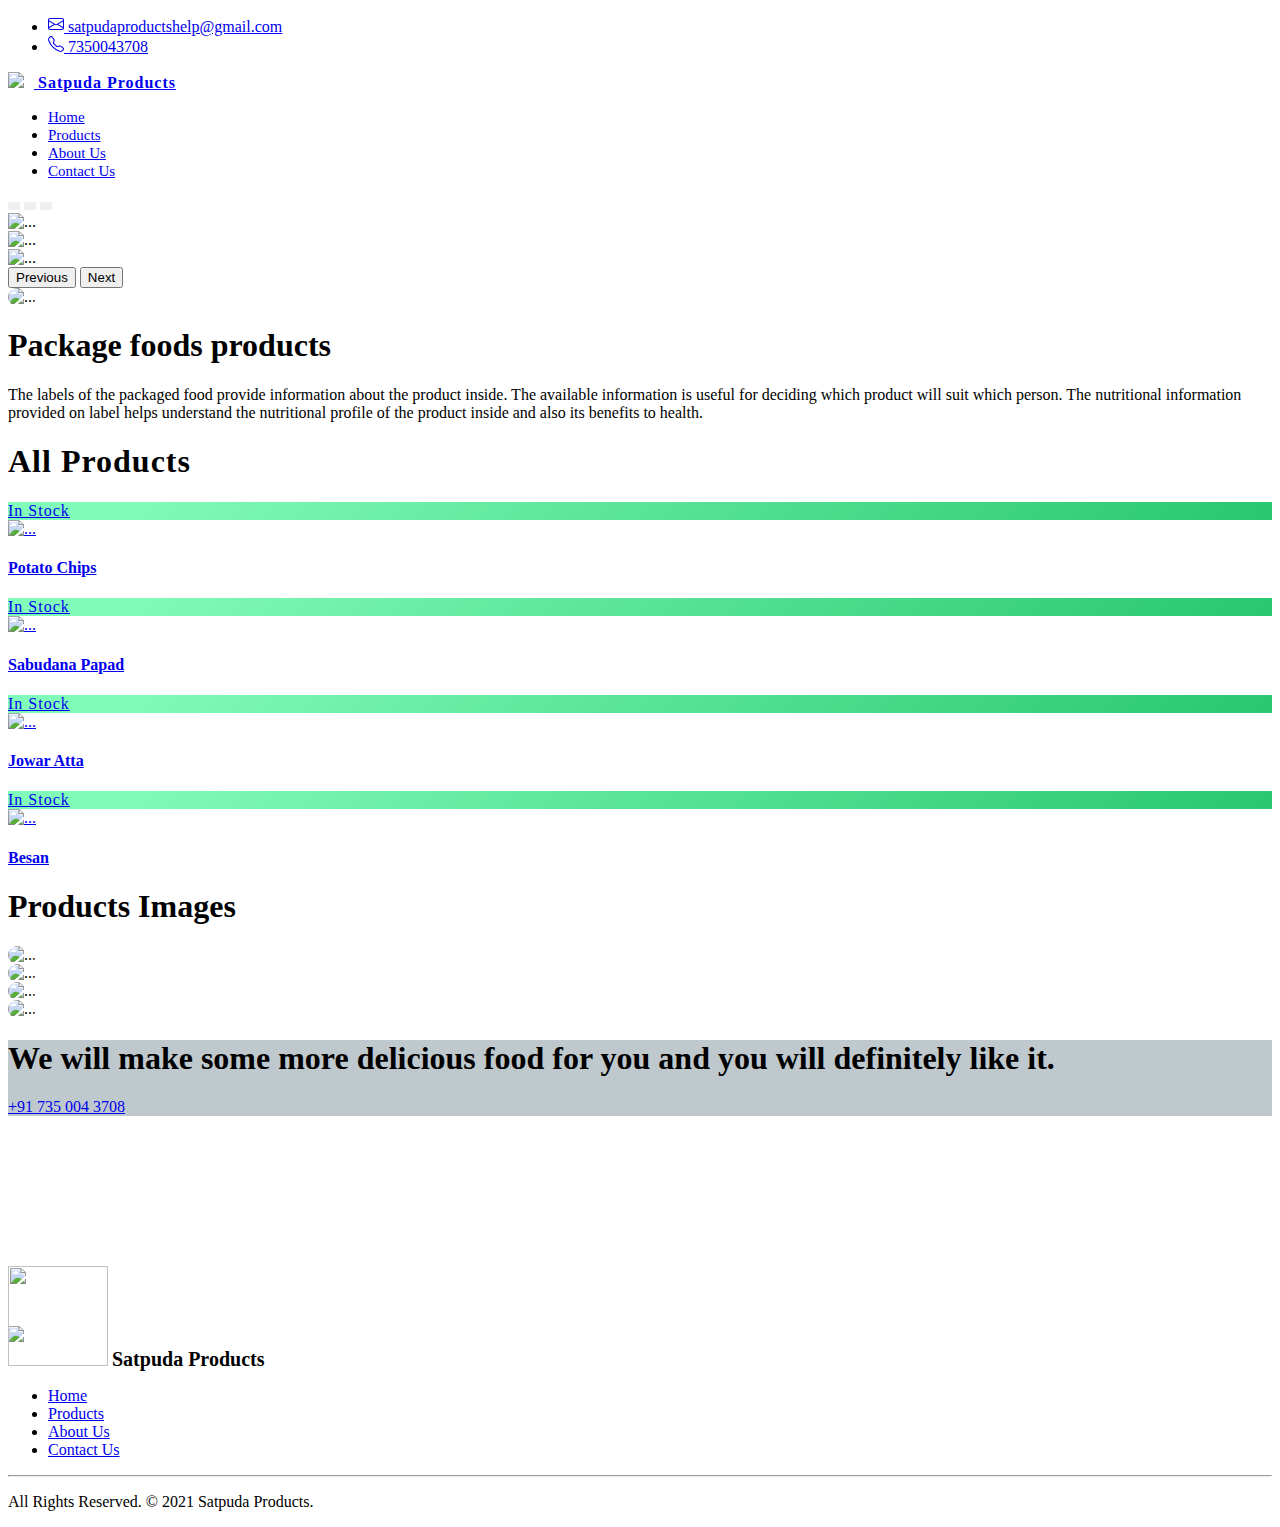
==== index.html @ 6eb0461f "Add files via upload" ====
<!doctype html>
<html lang="en">
<head>
    <meta name="google-site-verification" content="SL37putBt49HP5lTNJOA6Pmgq0PEy4MWUOmWwK0E7gw" />
    <!-- Required meta tags -->
    <meta charset="utf-8">
    <meta name="viewport" content="width=device-width, initial-scale=1">

    <title>Home</title>

    <!-- Bootstrap CSS -->
    <link href="css/bootstrap.min.css" rel="stylesheet">
    <link rel="stylesheet" type="text/css" href="css/style.css">

    <link href="https://unpkg.com/aos@2.3.1/dist/aos.css" rel="stylesheet">
</head>
<body>

    <nav class="py-0 bg-light border-bottom">
      <div class="container d-flex flex-wrap justify-content-end">
        <ul class="nav py-0">
            <li class="nav-item">
                <a href="#" class="nav-link link-dark px-2">
                    <svg xmlns="http://www.w3.org/2000/svg" width="16" height="16" fill="currentColor" class="bi bi-envelope" viewBox="0 0 16 16">
                        <path d="M0 4a2 2 0 0 1 2-2h12a2 2 0 0 1 2 2v8a2 2 0 0 1-2 2H2a2 2 0 0 1-2-2V4zm2-1a1 1 0 0 0-1 1v.217l7 4.2 7-4.2V4a1 1 0 0 0-1-1H2zm13 2.383-4.758 2.855L15 11.114v-5.73zm-.034 6.878L9.271 8.82 8 9.583 6.728 8.82l-5.694 3.44A1 1 0 0 0 2 13h12a1 1 0 0 0 .966-.739zM1 11.114l4.758-2.876L1 5.383v5.73z"/>
                    </svg> satpudaproductshelp@gmail.com
                </a>
            </li>
            <li class="nav-item">
                <a href="#" class="nav-link link-dark px-2">
                    <svg xmlns="http://www.w3.org/2000/svg" width="16" height="16" fill="currentColor" class="bi bi-telephone" viewBox="0 0 16 16">
                      <path d="M3.654 1.328a.678.678 0 0 0-1.015-.063L1.605 2.3c-.483.484-.661 1.169-.45 1.77a17.568 17.568 0 0 0 4.168 6.608 17.569 17.569 0 0 0 6.608 4.168c.601.211 1.286.033 1.77-.45l1.034-1.034a.678.678 0 0 0-.063-1.015l-2.307-1.794a.678.678 0 0 0-.58-.122l-2.19.547a1.745 1.745 0 0 1-1.657-.459L5.482 8.062a1.745 1.745 0 0 1-.46-1.657l.548-2.19a.678.678 0 0 0-.122-.58L3.654 1.328zM1.884.511a1.745 1.745 0 0 1 2.612.163L6.29 2.98c.329.423.445.974.315 1.494l-.547 2.19a.678.678 0 0 0 .178.643l2.457 2.457a.678.678 0 0 0 .644.178l2.189-.547a1.745 1.745 0 0 1 1.494.315l2.306 1.794c.829.645.905 1.87.163 2.611l-1.034 1.034c-.74.74-1.846 1.065-2.877.702a18.634 18.634 0 0 1-7.01-4.42 18.634 18.634 0 0 1-4.42-7.009c-.362-1.03-.037-2.137.703-2.877L1.885.511z"/>
                    </svg> 7350043708
                </a>
            </li>
        </ul>
      </div>
    </nav>
    <header class="py-2 mb-0 border-bottom bg-success">
      <div class="container d-flex flex-wrap justify-content-center">
        <a href="/" class="d-flex align-items-center mb-3 mb-lg-0 me-lg-auto text-dark text-decoration-none">
          <!-- <svg class="bi me-2" width="40" height="32"><use xlink:href="#bootstrap"/></svg> -->
          <img src="img/logo.png" class="img-fluid" style="width: 40px; margin-right: 10px;">
          <span class="fs-4 text-white" style="font-weight: 600; letter-spacing: 1px;">Satpuda Products</span>
        </a>
        <ul class="nav nav-pills">
            <li class="nav-item link p-0 mx-0"><a style="font-size: 15px;" href="index.html" class="nav-link text-white active" aria-current="page">Home</a></li>
            <li class="nav-item link p-0 mx-0"><a style="font-size: 15px;" href="products.html" class="nav-link text-white">Products</a></li>
            <li class="nav-item link p-0 mx-0"><a style="font-size: 15px;" href="about.html" class="nav-link text-white">About Us</a></li>
            <li class="nav-item link p-0 mx-0"><a style="font-size: 15px;" href="contact.html" class="nav-link text-white">Contact Us</a></li>
        </ul>
      </div>
    </header>

    <div id="carouselExampleDark" class="carousel carousel-dark slide" data-bs-ride="carousel" style="margin-top: -1px;">
        <div class="carousel-indicators">
            <button style="width: 8px; height: 8px; border: none;" type="button" data-bs-target="#carouselExampleDark" data-bs-slide-to="0" class="active" aria-current="true" aria-label="Slide 1"></button>
            <button style="width: 8px; height: 8px; border: none;" type="button" data-bs-target="#carouselExampleDark" data-bs-slide-to="1" aria-label="Slide 2"></button>
            <button style="width: 8px; height: 8px; border: none;" type="button" data-bs-target="#carouselExampleDark" data-bs-slide-to="2" aria-label="Slide 3"></button>
        </div>
        <div class="carousel-inner">
            <div class="carousel-item active" data-bs-interval="10000">
                <img src="img/slide1.jpg" class="d-block w-100" alt="...">
            </div>
            <div class="carousel-item" data-bs-interval="2000">
                <img src="img/slide2.jpg" class="d-block w-100" alt="...">
            </div>
            <div class="carousel-item">
                <img src="img/slide3.jpg" class="d-block w-100" alt="...">
            </div>
        </div>
        <button class="carousel-control-prev" type="button" data-bs-target="#carouselExampleDark" data-bs-slide="prev">
            <span class="carousel-control-prev-icon" aria-hidden="true" style="width: 20px; height: 20px;"></span>
            <span class="visually-hidden">Previous</span>
        </button>
        <button class="carousel-control-next" type="button" data-bs-target="#carouselExampleDark" data-bs-slide="next">
            <span class="carousel-control-next-icon" aria-hidden="true" style="width: 20px; height: 20px;"></span>
            <span class="visually-hidden">Next</span>
        </button>
    </div>

    <div class="container col-xxl-8 px-4 py-5">
        <div class="row flex-lg-row-reverse align-items-center justify-content-center g-4 py-4">
            <div class="col-10 col-sm-8 col-lg-6">
                <img src="img/corn.jpg" class="d-block mx-auto img-fluid" alt="..." loading="lazy" style="border-radius: 20px;">
            </div>
            <div class="col-lg-6">
                <h1 class="display-5 fw-bold text-lg-left text-md-left lh-1 mb-3">Package foods products</h1>
                <p class="lead" style="font-weight: 400;">The labels of the packaged food provide information about the product inside. The available information is useful for deciding which product will suit which person. The nutritional information provided on label helps understand the nutritional profile of the product inside and also its benefits to health.</p>
            </div>
        </div>
    </div>

    <section class="py-5 bg-light mb-4" style="background: background-image: radial-gradient( circle 935px at 3.1% 5.8%,  rgba(182,255,139,1) 0%, rgba(8,88,127,1) 100.2% ) !important;">
        <div class="container px-4 px-lg-5">
            <h1 class="fw-bolder text-center text-uppercase mb-5" style="letter-spacing: 1px;">All Products</h1>
            <div class="row gx-4 gx-lg-5 row-cols-2 row-cols-md-3 row-cols-xl-4 justify-content-center">

                <div class="col p-2">
                    <div class="card h-100">
                        <a href="Potato_Chips_Detail.html">
                            <!-- Sale badge-->
                            <div class="badge bg-dark text-white position-absolute px-3 py-2" style="top: 0.5rem; right: 0.5rem; background-image: linear-gradient( 135deg, #81FBB8 10%, #28C76F 100%); letter-spacing: 1px;">In Stock</div>
                            <!-- Product image-->
                            <img class="card-img-top" src="img/potato_chips.jpg" alt="..." />
                            <!-- Product details-->
                            <div class="card-body px-4">
                                <div class="text-center">
                                    <!-- Product name-->
                                    <a href="Potato_Chips_Detail.html"><h4 class="fw-bolder text-dark">Potato Chips</h4></a>
                                </div>
                            </div>
                        </a>
                    </div>
                </div>

                <div class="col p-2">
                    <div class="card h-100">
                        <a href="Sabudana_Papad_detail.html">
                            <!-- Sale badge-->
                            <div class="badge bg-dark text-white position-absolute px-3 py-2" style="top: 0.5rem; right: 0.5rem; background-image: linear-gradient( 135deg, #81FBB8 10%, #28C76F 100%); letter-spacing: 1px;">In Stock</div>
                            <!-- Product image-->
                            <img class="card-img-top" src="img/sabudana_papad.jpg" alt="..." />
                            <!-- Product details-->
                            <div class="card-body px-4">
                                <div class="text-center">
                                    <!-- Product name-->
                                    <a href="Sabudana_Papad_detail.html"><h4 class="fw-bolder text-dark">Sabudana Papad</h4></a>
                                </div>
                            </div>
                        </a>
                    </div>
                </div>

                <div class="col p-2">
                    <div class="card h-100">
                        <a href="Jowar_detail.html">
                            <!-- Sale badge-->
                            <div class="badge bg-dark text-white position-absolute px-3 py-2" style="top: 0.5rem; right: 0.5rem; background-image: linear-gradient( 135deg, #81FBB8 10%, #28C76F 100%); letter-spacing: 1px;">In Stock</div>
                            <!-- Product image-->
                            <img class="card-img-top" src="img/Jowar.jpg" alt="..." />
                            <!-- Product details-->
                            <div class="card-body px-4">
                                <div class="text-center">
                                    <!-- Product name-->
                                    <a href="Jowar_detail.html"><h4 class="fw-bolder text-dark">Jowar Atta</h4></a>
                                </div>
                            </div>
                        </a>
                    </div>
                </div>

                <div class="col p-2">
                    <div class="card h-100">
                        <a href="Besan_detail.html">
                            <!-- Sale badge-->
                            <div class="badge bg-dark text-white position-absolute px-3 py-2" style="top: 0.5rem; right: 0.5rem; background-image: linear-gradient( 135deg, #81FBB8 10%, #28C76F 100%); letter-spacing: 1px;">In Stock</div>
                            <!-- Product image-->
                            <img class="card-img-top" src="img/Besan.jpg" alt="..." />
                            <!-- Product details-->
                            <div class="card-body px-4">
                                <div class="text-center">
                                    <!-- Product name-->
                                    <a href="Besan_detail.html"><h4 class="fw-bolder text-dark">Besan</h4></a>
                                </div>
                            </div>
                        </a>
                    </div>
                </div>

            </div>
        </div>
    </section>

    <div class="container col-xxl-8 px-4 py-3">

        <h1 class="text-success text-center display-5 fw-bold lh-1 mb-4" style="font-weight: 600;">Products Images</h1>

        <div class="row flex-lg-row-reverse align-items-center justify-content-center g-4 py-4">

            <div class="col-lg-6 col-md-6 col-sm-12 col-12 p-2 m-0">
                <img src="img/banner1.jpg" class="d-block mx-auto img-fluid" alt="..." loading="lazy" style="border-radius: 10px;">
            </div>

            <div class="col-lg-6 col-md-6 col-sm-12 col-12 p-2 m-0">
                <img src="img/banner2.jpg" class="d-block mx-auto img-fluid" alt="..." loading="lazy" style="border-radius: 10px;">
            </div>
            <div class="col-lg-6 col-md-6 col-sm-12 col-12 p-2 m-0">
                <img src="img/banner3.jpg" class="d-block mx-auto img-fluid" alt="..." loading="lazy" style="border-radius: 10px;">
            </div>
            <div class="col-lg-6 col-md-6 col-sm-12 col-12 p-2 m-0">
                <img src="img/banner4.jpg" class="d-block mx-auto img-fluid" alt="..." loading="lazy" style="border-radius: 10px;">
            </div>
        </div>
    </div>

    <!-- parrallax -->
    <div class="parrallax" style="background-image: url(img/grains.jpg);">
        <div class="" style="background: #193a4a47;">
            <div class="parrallax-content container py-5" >
                <div class="row align-items-center justify-content-center g-4 py-4">
                    <div class="col-lg-6">
                        <h1 class="display-6 fw-bold text-dark lh-1 mb-3">We will make some more delicious food for you and you will definitely like it.</h1>
                    </div>
                    <div class="col-lg-6">
                        <a href="735 004 3708" class="btn btn-warning btn-lg py-2 px-4" style="border-radius: 30px;">+91 735 004 3708</a>
                    </div>
                </div>
            </div>
        </div> 
    </div>
    
    <div class="container-fluid px-4 py-4 my-2 text-center" data-aos="fade-up">
        <h1 class="display-5 fw-bold mb-4">Food for Healthy lifestyle</h1>
        <div class="col-lg-6 mx-auto">
            <p class="lead mb-4" style="font-weight: 400;">The foods you eat have big effects on your health and quality of life.
                Although eating healthy can be fairly simple, the rise in popular âdietsâ and dieting trends has caused confusion.
                In fact, these trends often distract from the basic nutrition principles that are most important.
            </p>
        </div>
    </div>

    <img src="img/mountain.png" style="width: 100%; margin-top: -90px !important; margin-bottom: -80px !important;" class="img-fluid m-0">

    <footer class="container-fluid pt-4 pb-2">
        <div class="container">
            <div class="row justify-content-center">
                <div class="col-12 text-center">
                    <img class="img-fluid mb-2" src="img/logo.png" alt="" width="100" height="100">
                    <small class="d-block mb-3 text-success" style="font-weight: 600; font-size: 20px;">Satpuda Products</small>
                    <!-- <small class="d-block mb-3 text-muted" style="font-weight: 600;">&copy; 2021 SATPUDA PRODUCTS</small> -->
                </div>
                <div class="col-12 col-md">
                    <ul class="nav justify-content-center">
                        <li class="nav-item">
                            <a class="nav-link" aria-current="page" href="index.html">Home</a>
                        </li>
                        <li class="nav-item">
                            <a class="nav-link" aria-current="page" href="products.html">Products</a>
                        </li>
                        <li class="nav-item">
                            <a class="nav-link" aria-current="page" href="about.html">About Us</a>
                        </li>
                        <li class="nav-item">
                            <a class="nav-link" aria-current="page" href="contact.html">Contact Us</a>
                        </li>
                    </ul>
                </div>
            </div> 
        </div>
        <hr>
        <p class="text-center mb-2">All Rights Reserved. &copy; 2021 Satpuda Products.</p>
    </footer>



    <!-- Popper and Bootstrap JS -->
    <script src="js/popper.min.js"></script>
    <script src="js/bootstrap.min.js"></script>

    <script src="https://unpkg.com/aos@2.3.1/dist/aos.js"></script>
    <script>
        AOS.init();
    </script>
</body>
</html>
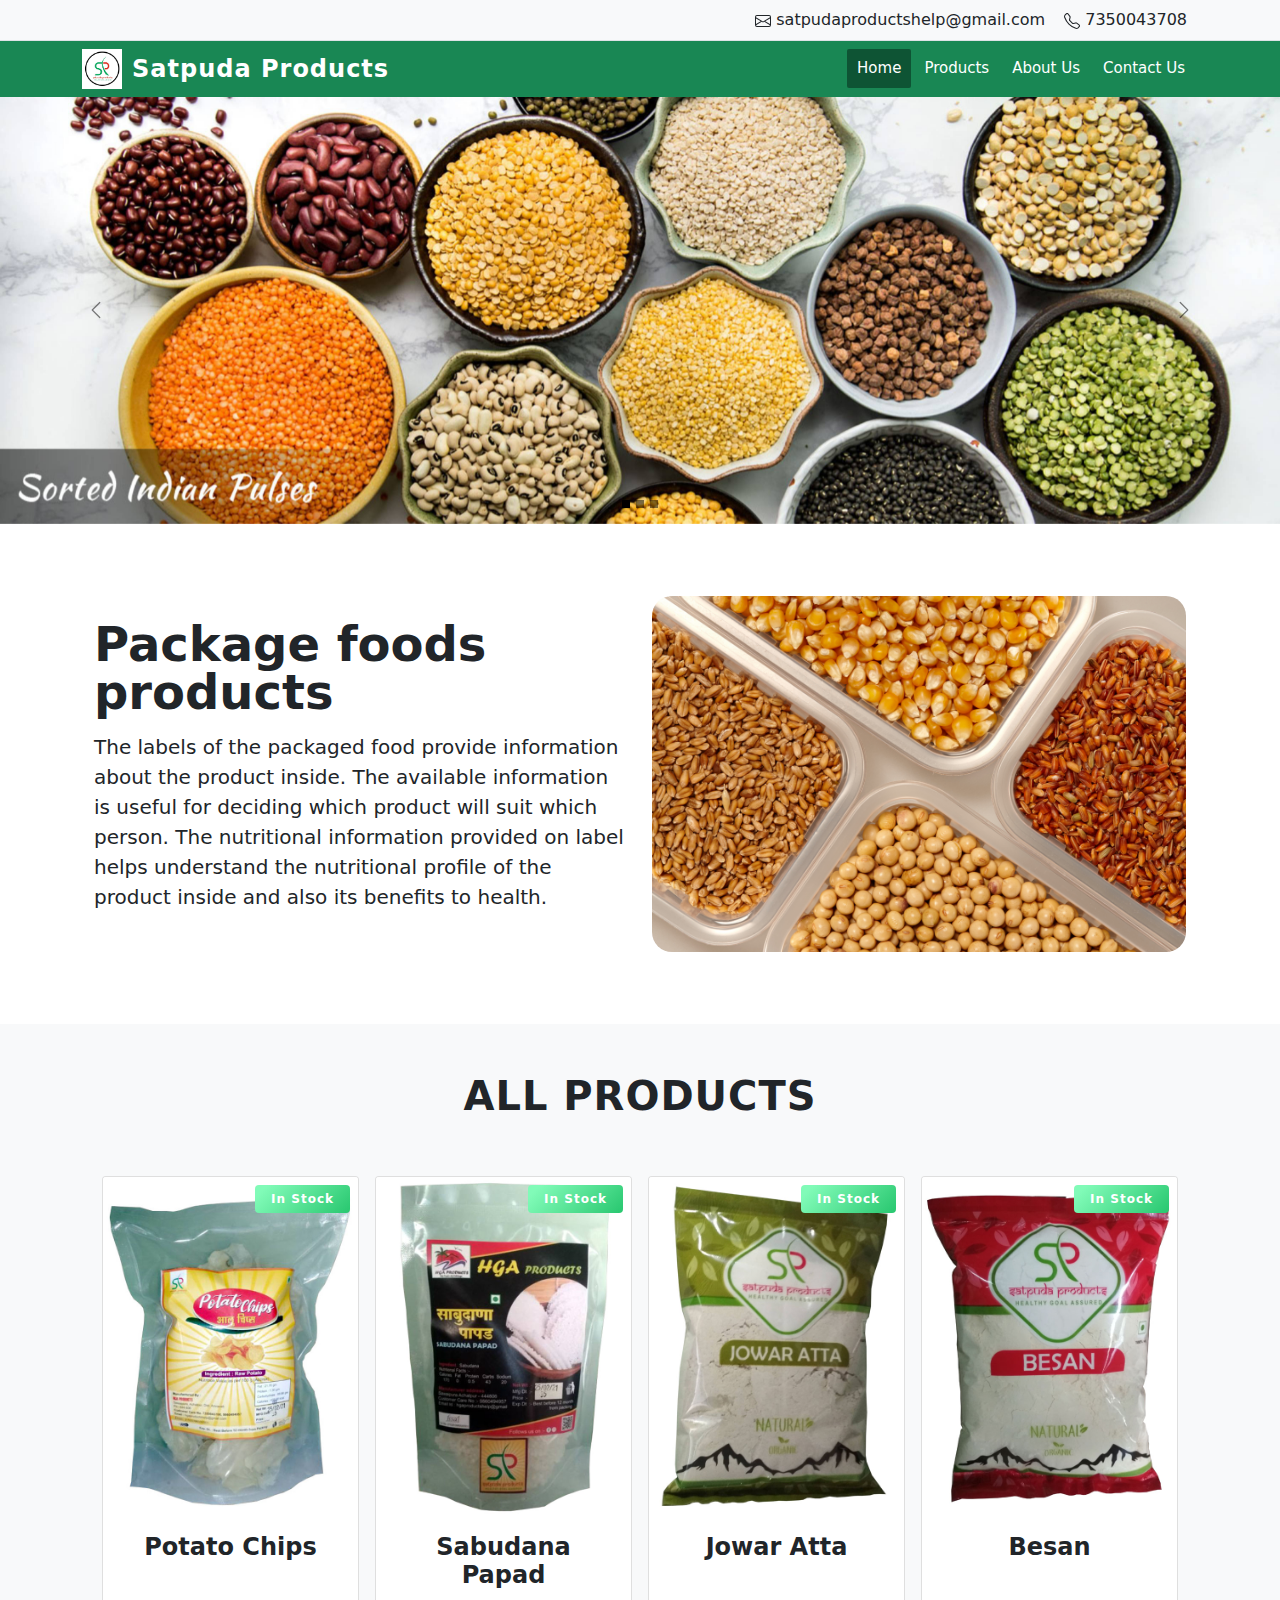
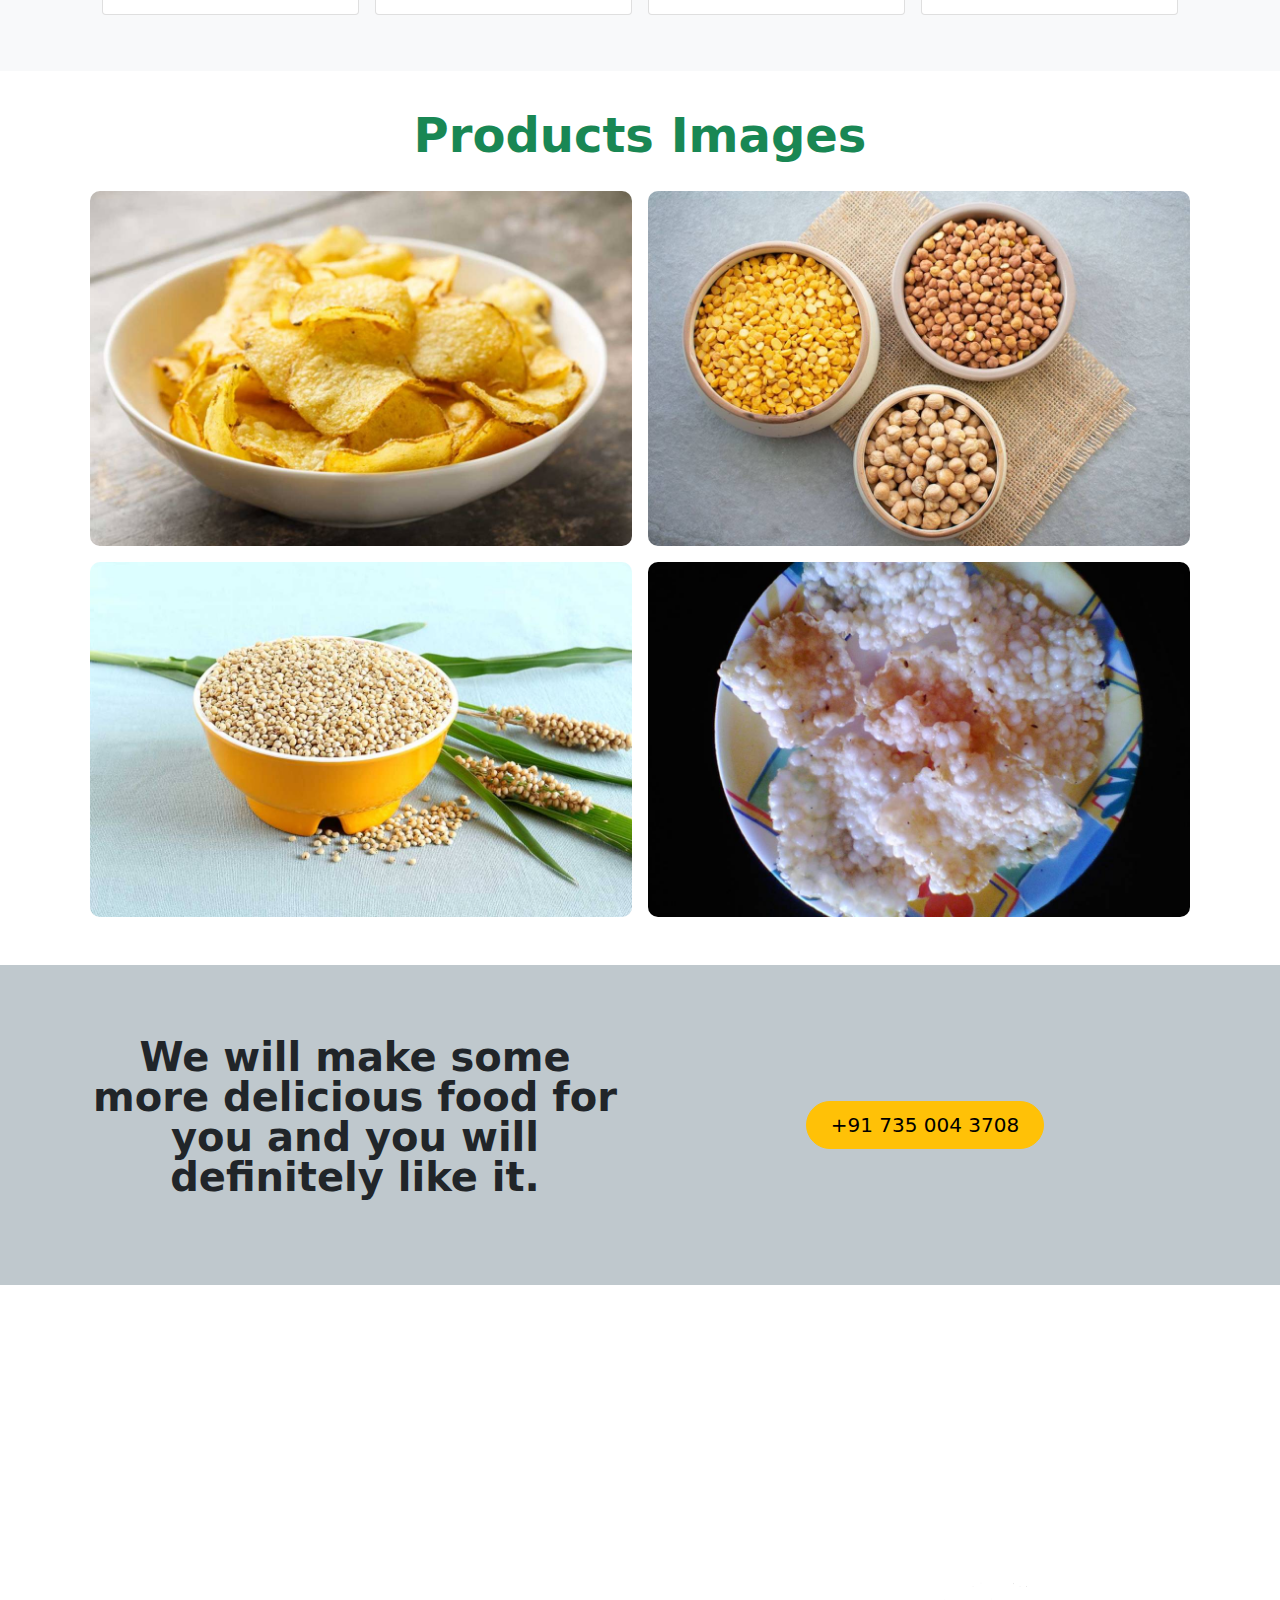
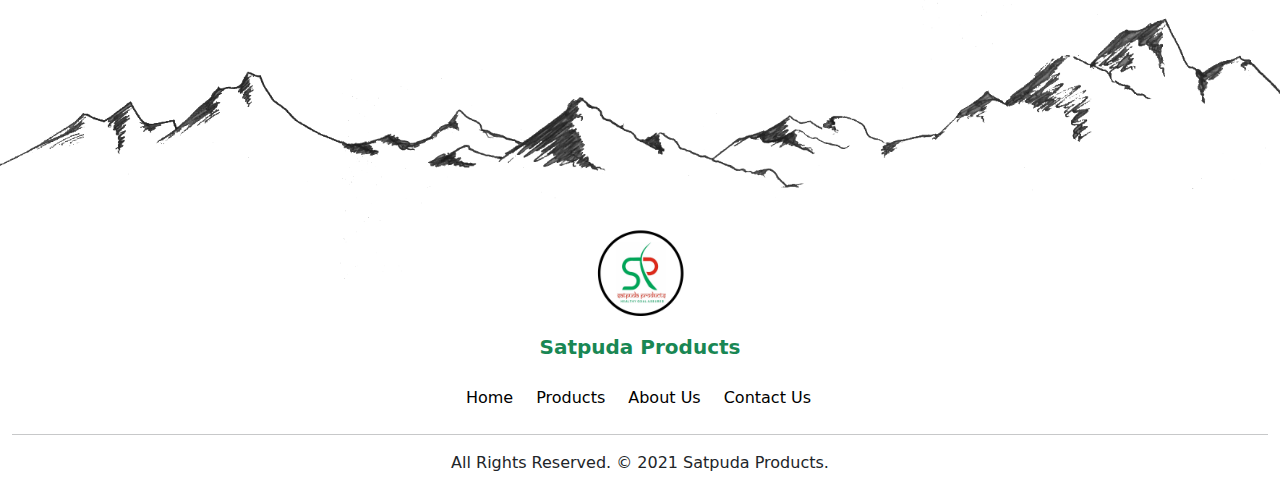
==== commit c205314d: "call_1" ====
--- a/index.html
+++ b/index.html
@@ -27,7 +27,7 @@
                 </a>
             </li>
             <li class="nav-item">
-                <a href="#" class="nav-link link-dark px-2">
+                <a href="tel:+917350043708" class="nav-link link-dark px-2">
                     <svg xmlns="http://www.w3.org/2000/svg" width="16" height="16" fill="currentColor" class="bi bi-telephone" viewBox="0 0 16 16">
                       <path d="M3.654 1.328a.678.678 0 0 0-1.015-.063L1.605 2.3c-.483.484-.661 1.169-.45 1.77a17.568 17.568 0 0 0 4.168 6.608 17.569 17.569 0 0 0 6.608 4.168c.601.211 1.286.033 1.77-.45l1.034-1.034a.678.678 0 0 0-.063-1.015l-2.307-1.794a.678.678 0 0 0-.58-.122l-2.19.547a1.745 1.745 0 0 1-1.657-.459L5.482 8.062a1.745 1.745 0 0 1-.46-1.657l.548-2.19a.678.678 0 0 0-.122-.58L3.654 1.328zM1.884.511a1.745 1.745 0 0 1 2.612.163L6.29 2.98c.329.423.445.974.315 1.494l-.547 2.19a.678.678 0 0 0 .178.643l2.457 2.457a.678.678 0 0 0 .644.178l2.189-.547a1.745 1.745 0 0 1 1.494.315l2.306 1.794c.829.645.905 1.87.163 2.611l-1.034 1.034c-.74.74-1.846 1.065-2.877.702a18.634 18.634 0 0 1-7.01-4.42 18.634 18.634 0 0 1-4.42-7.009c-.362-1.03-.037-2.137.703-2.877L1.885.511z"/>
                     </svg> 7350043708
@@ -203,7 +203,7 @@
                         <h1 class="display-6 fw-bold text-dark lh-1 mb-3">We will make some more delicious food for you and you will definitely like it.</h1>
                     </div>
                     <div class="col-lg-6">
-                        <a href="735 004 3708" class="btn btn-warning btn-lg py-2 px-4" style="border-radius: 30px;">+91 735 004 3708</a>
+                        <a href="tel:+917350043708" class="btn btn-warning btn-lg py-2 px-4" style="border-radius: 30px;">+91 735 004 3708</a>
                     </div>
                 </div>
             </div>
@@ -263,4 +263,4 @@
         AOS.init();
     </script>
 </body>
-</html>+</html>
--- a/css/style.css
+++ b/css/style.css
@@ -0,0 +1,43 @@
+
+
+.btn {
+    box-shadow: none !important;
+}
+
+.nav-link {
+    padding: 8px 10px 8px 10px;
+    border-radius: 2px !important;
+    margin-right: 3px;
+}
+
+.nav-link.active {
+    background: #0e5434 !important;
+    border-radius: 5px;
+}
+
+.nav-link:hover {
+    background: #0e5434;
+    border-radius: 5px;
+}
+
+
+footer .nav-link, footer .nav-link.active {
+    background: #fff !important;
+    color: #000;
+}
+
+/*!----: Parrallax :----!*/
+
+.parrallax {
+    position: relative;
+    text-align: center;
+    -webkit-background-size: cover;
+    background-size: cover;
+    background-attachment: fixed;
+    background-position: center;
+    background-repeat: no-repeat;
+}
+
+a {
+    text-decoration: none !important;
+} 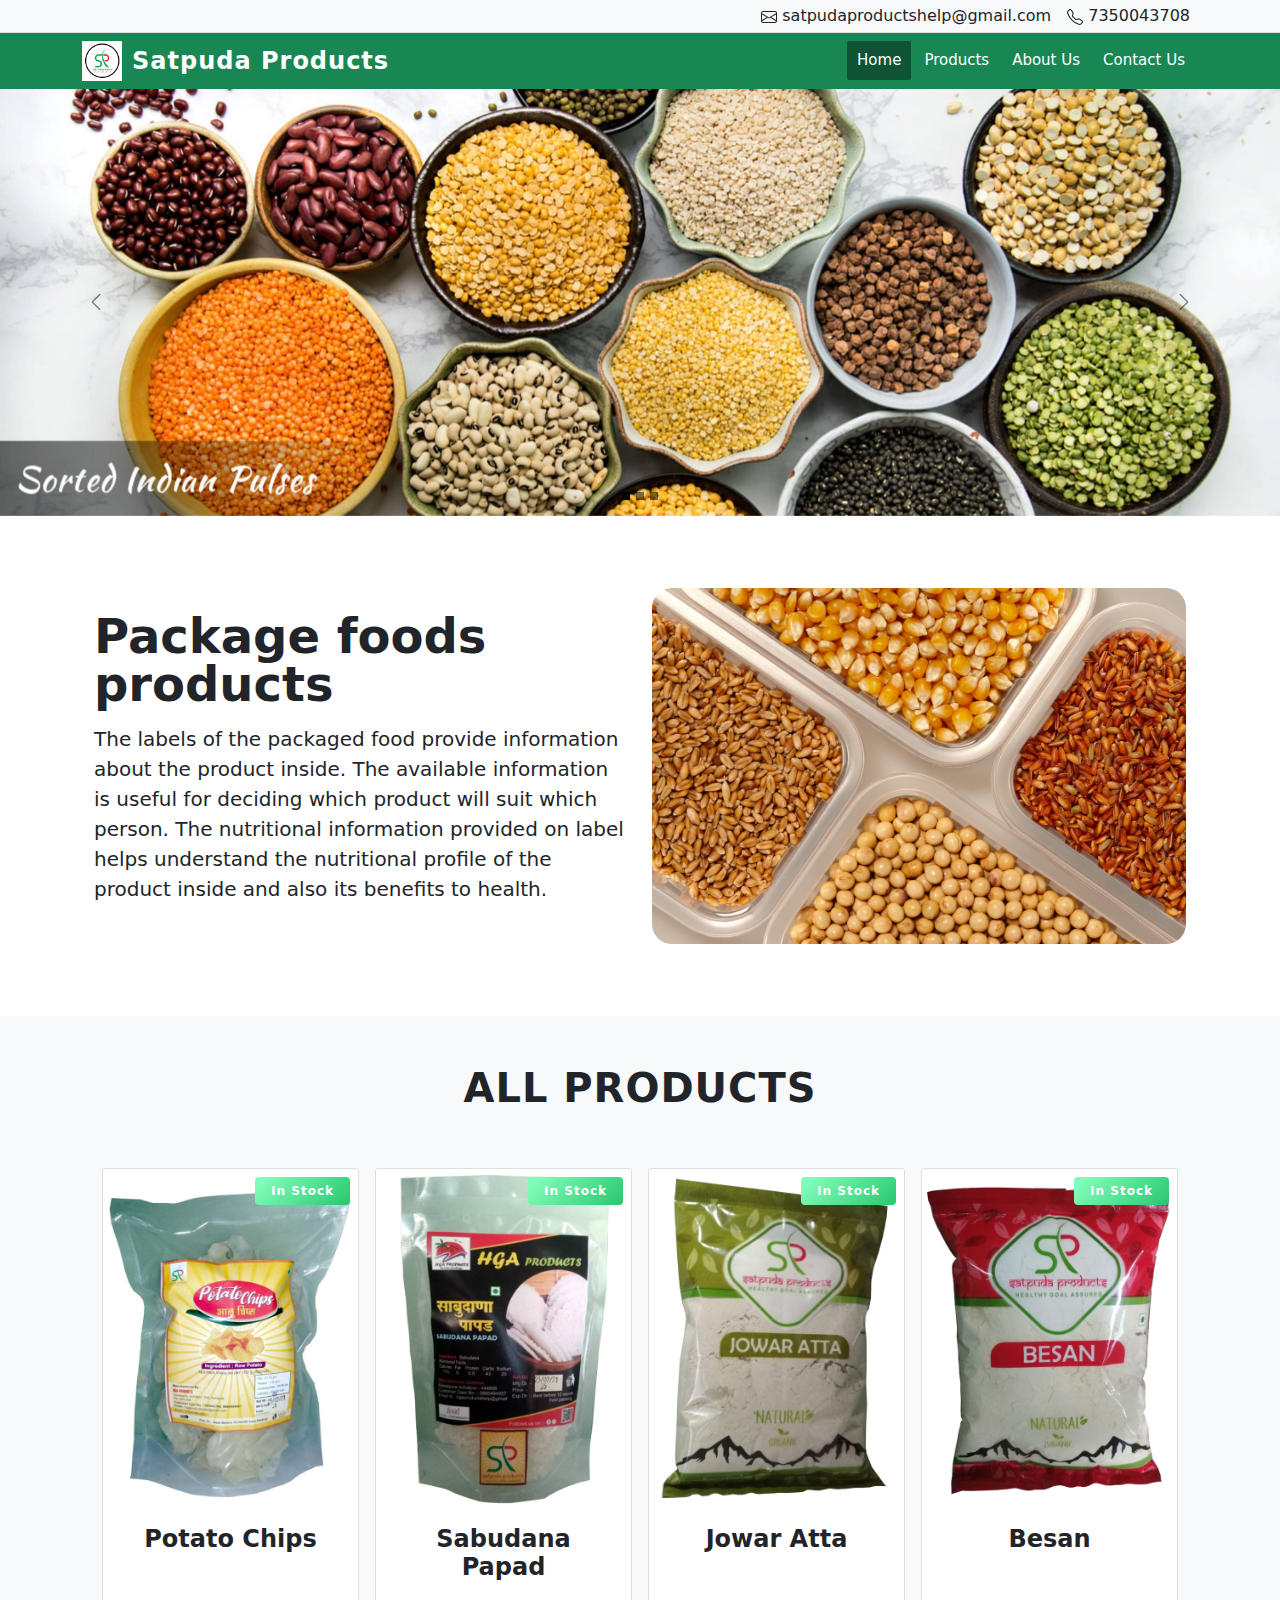
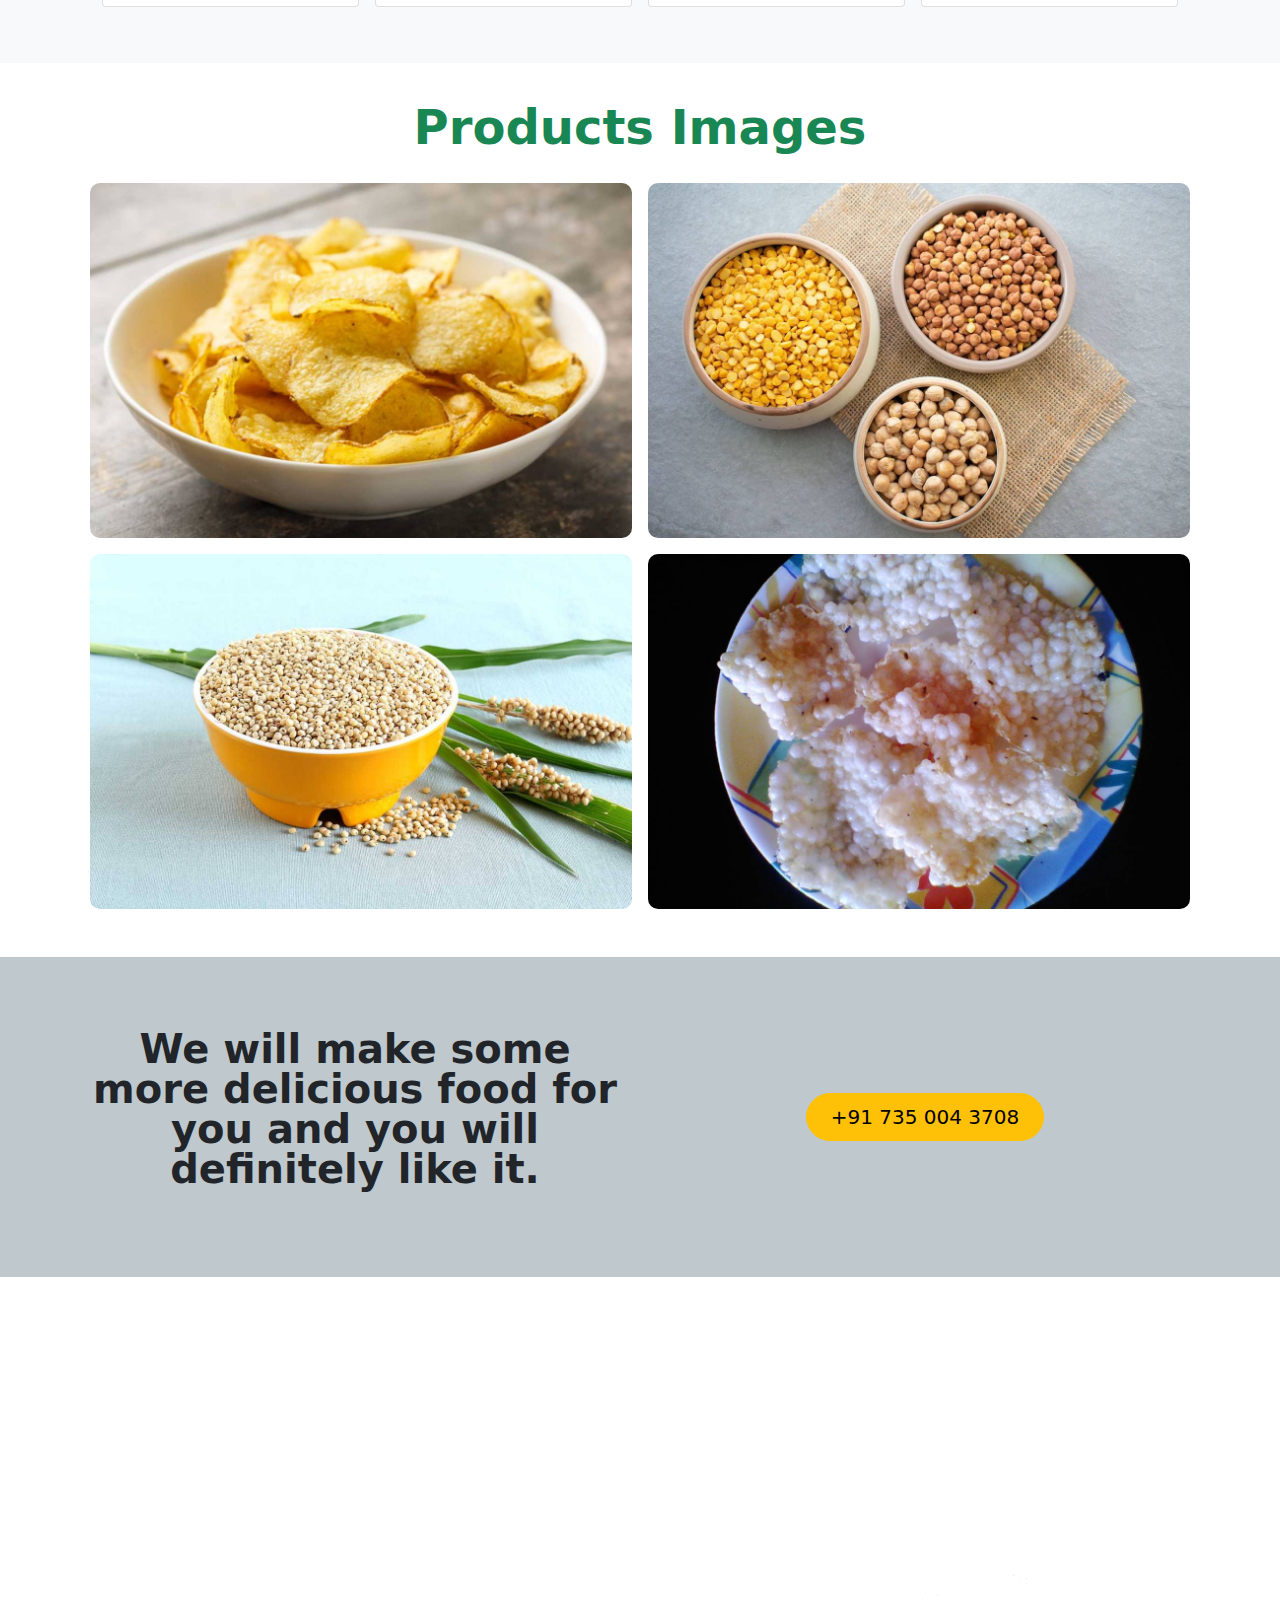
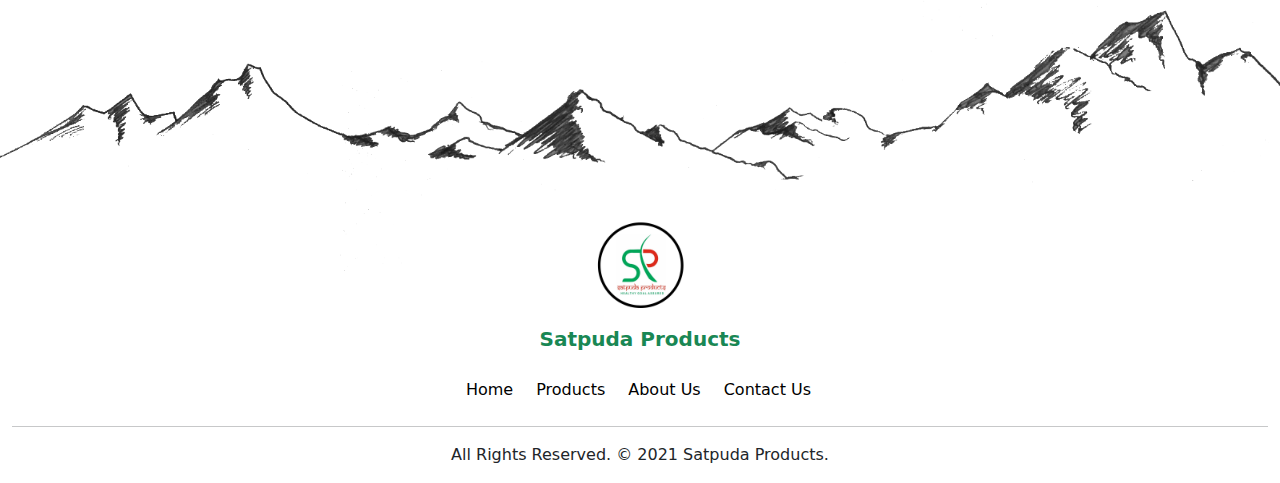
==== commit 312942f8: "call14" ====
--- a/index.html
+++ b/index.html
@@ -19,15 +19,15 @@
     <nav class="py-0 bg-light border-bottom">
       <div class="container d-flex flex-wrap justify-content-end">
         <ul class="nav py-0">
-            <li class="nav-item">
-                <a href="#" class="nav-link link-dark px-2">
+            <li class="nav-item py-1">
+                <a href="mailto:satpudaproductshelp@gmail.com" class="link-dark px-2">
                     <svg xmlns="http://www.w3.org/2000/svg" width="16" height="16" fill="currentColor" class="bi bi-envelope" viewBox="0 0 16 16">
                         <path d="M0 4a2 2 0 0 1 2-2h12a2 2 0 0 1 2 2v8a2 2 0 0 1-2 2H2a2 2 0 0 1-2-2V4zm2-1a1 1 0 0 0-1 1v.217l7 4.2 7-4.2V4a1 1 0 0 0-1-1H2zm13 2.383-4.758 2.855L15 11.114v-5.73zm-.034 6.878L9.271 8.82 8 9.583 6.728 8.82l-5.694 3.44A1 1 0 0 0 2 13h12a1 1 0 0 0 .966-.739zM1 11.114l4.758-2.876L1 5.383v5.73z"/>
                     </svg> satpudaproductshelp@gmail.com
                 </a>
             </li>
-            <li class="nav-item">
-                <a href="tel:+917350043708" class="nav-link link-dark px-2">
+            <li class="nav-item py-1">
+                <a href="tel:+917350043708" class="link-dark px-2">
                     <svg xmlns="http://www.w3.org/2000/svg" width="16" height="16" fill="currentColor" class="bi bi-telephone" viewBox="0 0 16 16">
                       <path d="M3.654 1.328a.678.678 0 0 0-1.015-.063L1.605 2.3c-.483.484-.661 1.169-.45 1.77a17.568 17.568 0 0 0 4.168 6.608 17.569 17.569 0 0 0 6.608 4.168c.601.211 1.286.033 1.77-.45l1.034-1.034a.678.678 0 0 0-.063-1.015l-2.307-1.794a.678.678 0 0 0-.58-.122l-2.19.547a1.745 1.745 0 0 1-1.657-.459L5.482 8.062a1.745 1.745 0 0 1-.46-1.657l.548-2.19a.678.678 0 0 0-.122-.58L3.654 1.328zM1.884.511a1.745 1.745 0 0 1 2.612.163L6.29 2.98c.329.423.445.974.315 1.494l-.547 2.19a.678.678 0 0 0 .178.643l2.457 2.457a.678.678 0 0 0 .644.178l2.189-.547a1.745 1.745 0 0 1 1.494.315l2.306 1.794c.829.645.905 1.87.163 2.611l-1.034 1.034c-.74.74-1.846 1.065-2.877.702a18.634 18.634 0 0 1-7.01-4.42 18.634 18.634 0 0 1-4.42-7.009c-.362-1.03-.037-2.137.703-2.877L1.885.511z"/>
                     </svg> 7350043708
@@ -214,7 +214,7 @@
         <h1 class="display-5 fw-bold mb-4">Food for Healthy lifestyle</h1>
         <div class="col-lg-6 mx-auto">
             <p class="lead mb-4" style="font-weight: 400;">The foods you eat have big effects on your health and quality of life.
-                Although eating healthy can be fairly simple, the rise in popular âdietsâ and dieting trends has caused confusion.
+                Although eating healthy can be fairly simple, the rise in popular dieting trends has caused confusion.
                 In fact, these trends often distract from the basic nutrition principles that are most important.
             </p>
         </div>
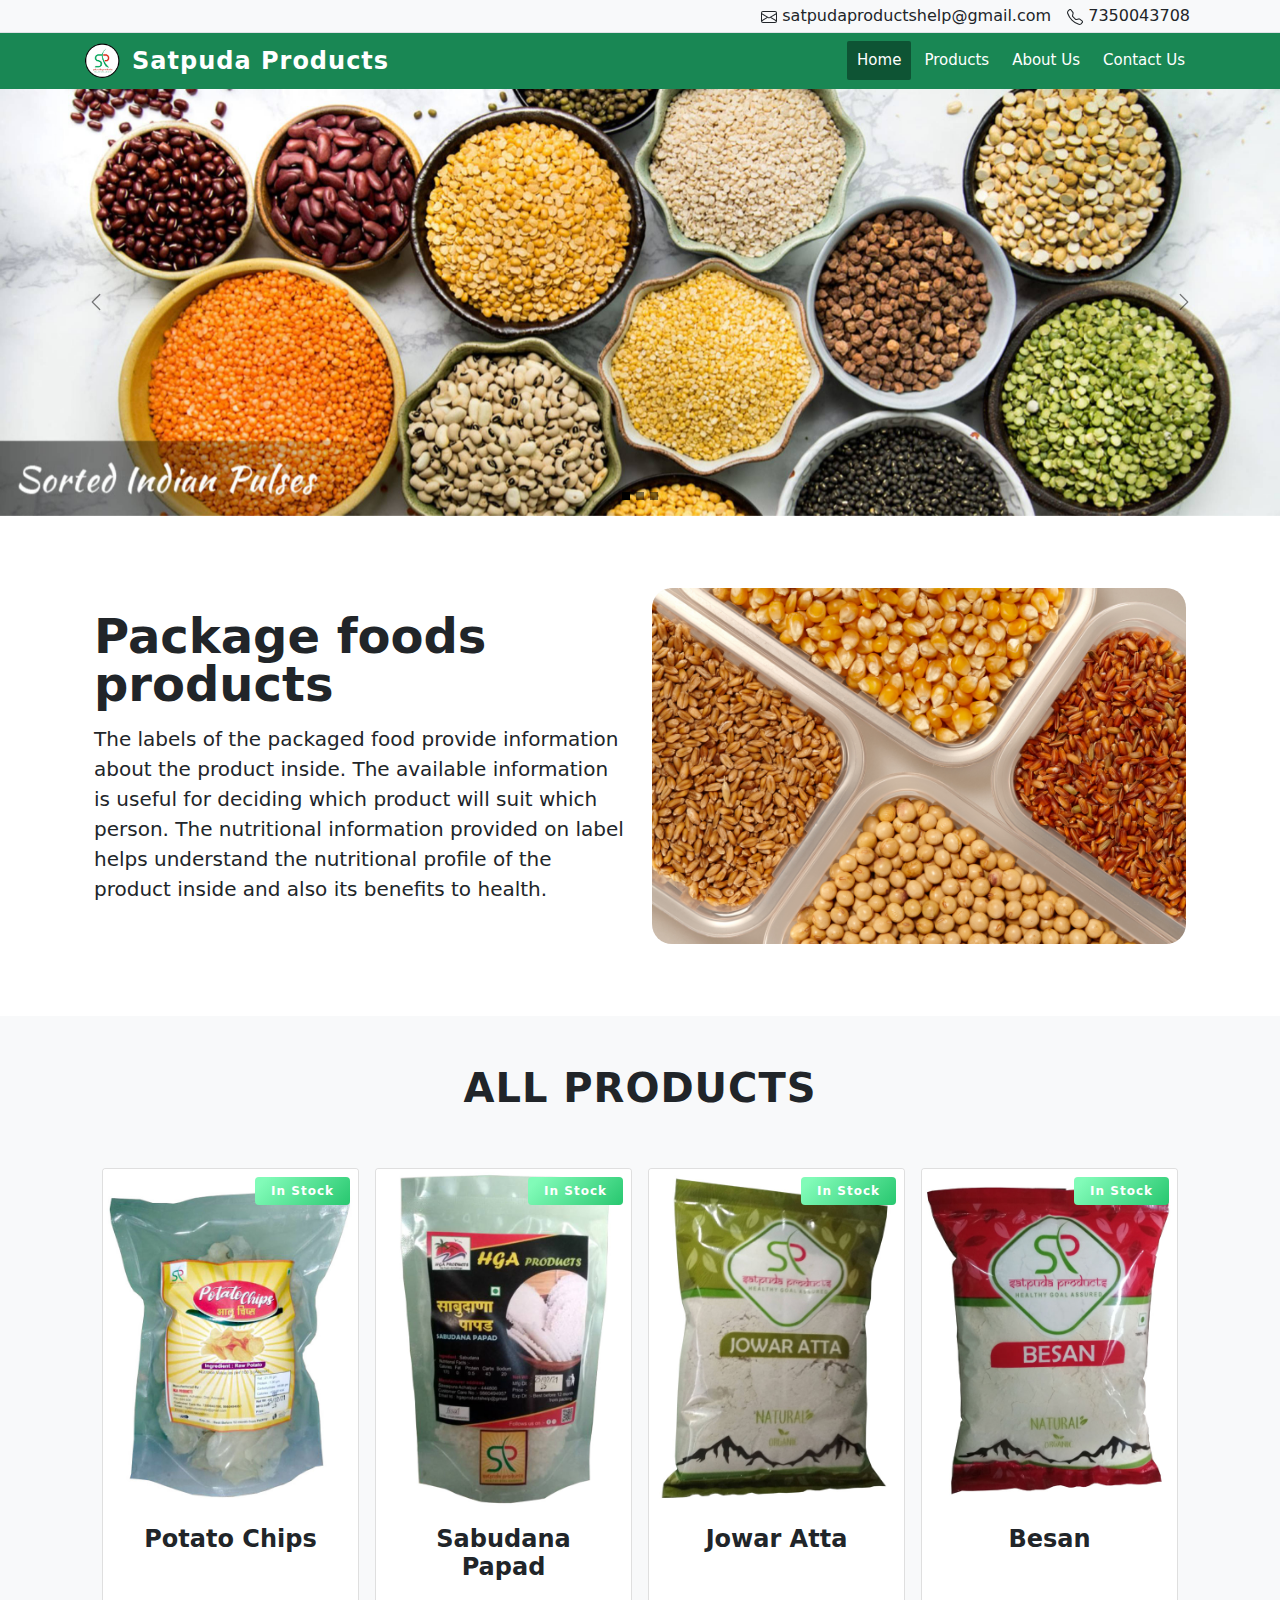
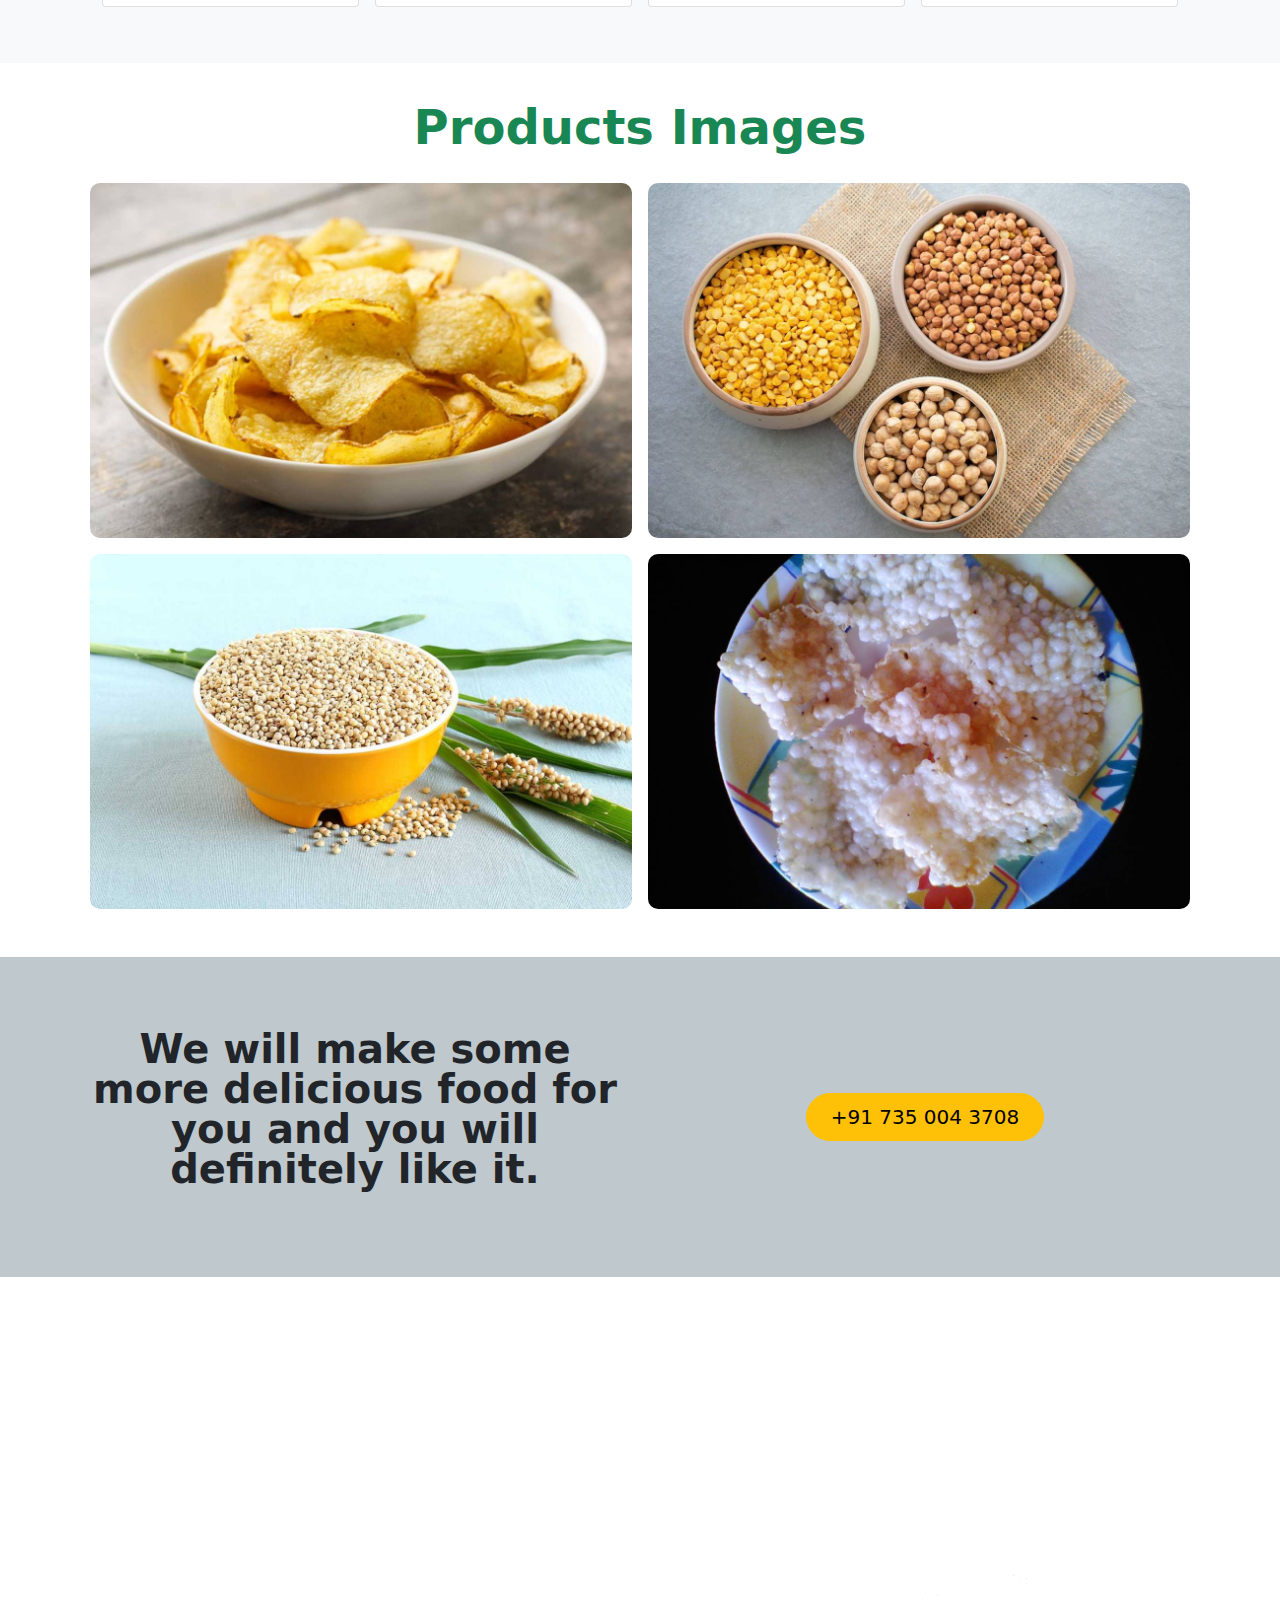
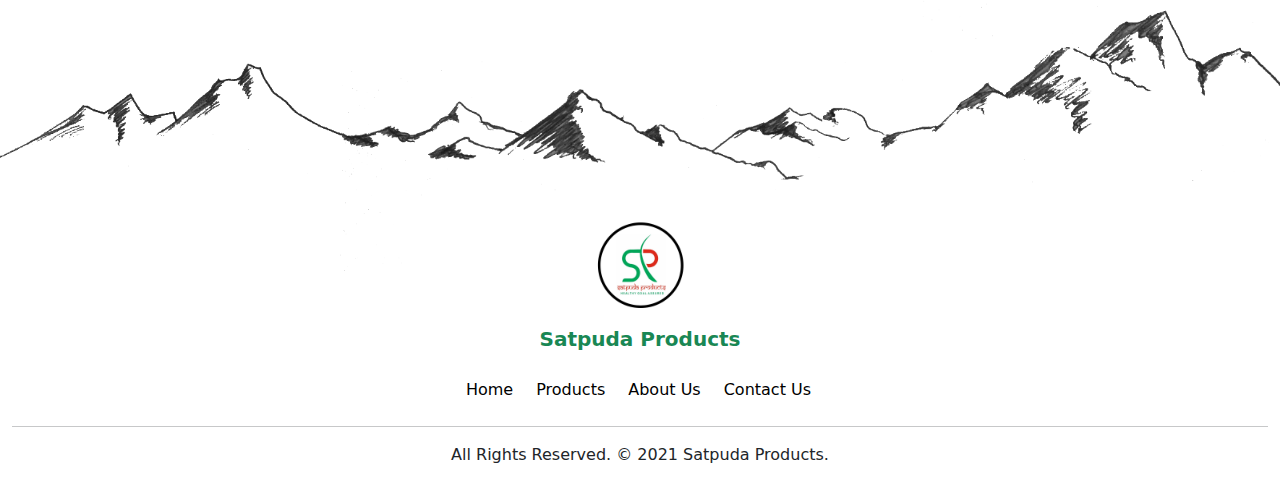
==== commit 67f50438: "index update" ====
--- a/index.html
+++ b/index.html
@@ -7,6 +7,20 @@
     <meta name="viewport" content="width=device-width, initial-scale=1">
 
     <title>Home</title>
+    
+    <!-- SEO Meta Tags-->
+    <meta name="description" content="Package foods products The labels of the packaged food provide information about the product inside. The available information is useful for deciding which product will suit which person. The nutritional information provided on label helps understand the nutritional profile of the product inside and also its benefits to health.">
+    <meta name="keywords" content="Satpuda, Satpuda Products, सातपुड़ा प्रोडक्ट्स, Satpuda Food Products, Food Products, Satpuda Natural Food Products, Satpuda Food, Satpuda Foods">
+    <meta name="author" content="Satpuda Products">
+
+    <!-- Favicon and Touch Icons-->
+    <link rel="apple-touch-icon" sizes="180x180" href="img/favicon/apple-touch-icon.png">
+    <link rel="icon" type="image/png" sizes="32x32" href="img/favicon/favicon-32x32.png">
+    <link rel="icon" type="image/png" sizes="16x16" href="img/favicon/favicon-16x16.png">
+    <link rel="manifest" href="img/favicon/site.webmanifest">
+    <link rel="mask-icon" href="img/favicon/safari-pinned-tab.svg" color="#5bbad5">
+    <meta name="msapplication-TileColor" content="#da532c">
+    <meta name="theme-color" content="#ffffff">
 
     <!-- Bootstrap CSS -->
     <link href="css/bootstrap.min.css" rel="stylesheet">
